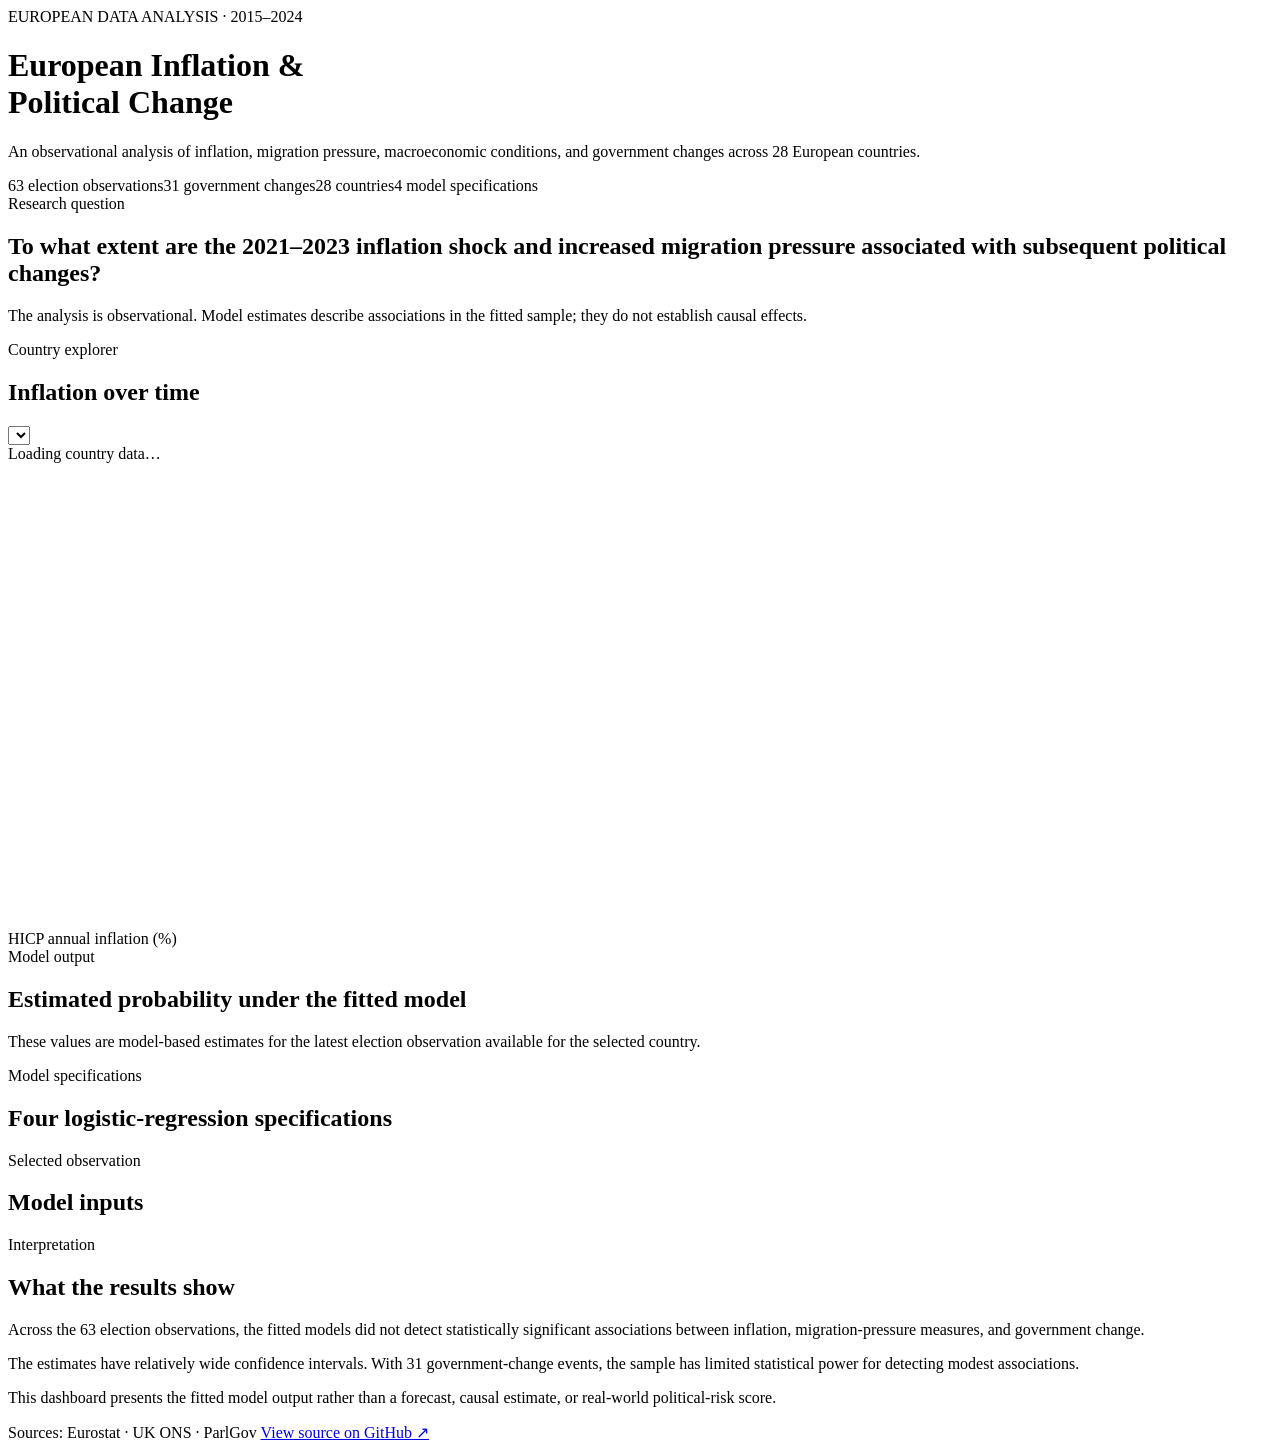
==== wwwroot/index.html @ d3c3a14b "Add dashboard UI" ====
<!doctype html>
<html lang="en">
<head>
  <meta charset="utf-8">
  <meta name="viewport" content="width=device-width, initial-scale=1">
  <title>European Inflation & Political Change</title>
  <meta name="description" content="Interactive dashboard for an observational analysis of inflation, migration pressure, macroeconomic conditions, and government changes across Europe.">
  <link rel="stylesheet" href="/style.css">
</head>
<body>
  <header class="hero">
    <div class="shell">
      <div class="eyebrow">EUROPEAN DATA ANALYSIS · 2015–2024</div>
      <h1>European Inflation &amp;<br>Political Change</h1>
      <p class="lede">An observational analysis of inflation, migration pressure, macroeconomic conditions, and government changes across 28 European countries.</p>
      <div class="hero-meta">
        <span>63 election observations</span><span>31 government changes</span><span>28 countries</span><span>4 model specifications</span>
      </div>
    </div>
  </header>

  <main class="shell">
    <section class="research card">
      <div>
        <div class="section-kicker">Research question</div>
        <h2>To what extent are the 2021–2023 inflation shock and increased migration pressure associated with subsequent political changes?</h2>
      </div>
      <p class="note">The analysis is observational. Model estimates describe associations in the fitted sample; they do not establish causal effects.</p>
    </section>

    <section class="dashboard-grid">
      <div class="card chart-card">
        <div class="card-head">
          <div>
            <div class="section-kicker">Country explorer</div>
            <h2>Inflation over time</h2>
          </div>
          <select id="countrySelect" aria-label="Select country"></select>
        </div>
        <div id="countryMeta" class="country-meta">Loading country data…</div>
        <div class="chart-wrap">
          <svg id="inflationChart" viewBox="0 0 900 330" role="img" aria-label="Inflation chart"></svg>
        </div>
        <div class="legend"><span class="dot"></span> HICP annual inflation (%)</div>
      </div>

      <div class="card probability-card">
        <div class="section-kicker">Model output</div>
        <h2>Estimated probability under the fitted model</h2>
        <p class="muted">These values are model-based estimates for the latest election observation available for the selected country.</p>
        <div id="probabilities" class="probabilities"></div>
      </div>
    </section>

    <section class="card">
      <div class="section-kicker">Model specifications</div>
      <h2>Four logistic-regression specifications</h2>
      <div id="models" class="model-grid"></div>
    </section>

    <section class="dashboard-grid lower">
      <div class="card">
        <div class="section-kicker">Selected observation</div>
        <h2>Model inputs</h2>
        <div id="features" class="feature-grid"></div>
      </div>
      <div class="card">
        <div class="section-kicker">Interpretation</div>
        <h2>What the results show</h2>
        <p>Across the 63 election observations, the fitted models did not detect statistically significant associations between inflation, migration-pressure measures, and government change.</p>
        <p>The estimates have relatively wide confidence intervals. With 31 government-change events, the sample has limited statistical power for detecting modest associations.</p>
        <p class="note">This dashboard presents the fitted model output rather than a forecast, causal estimate, or real-world political-risk score.</p>
      </div>
    </section>

    <footer>
      <span>Sources: Eurostat · UK ONS · ParlGov</span>
      <a href="https://github.com/Elcebir71/European-inflation-political-change" target="_blank" rel="noreferrer">View source on GitHub ↗</a>
    </footer>
  </main>
  <script src="/app.js"></script>
</body>
</html>
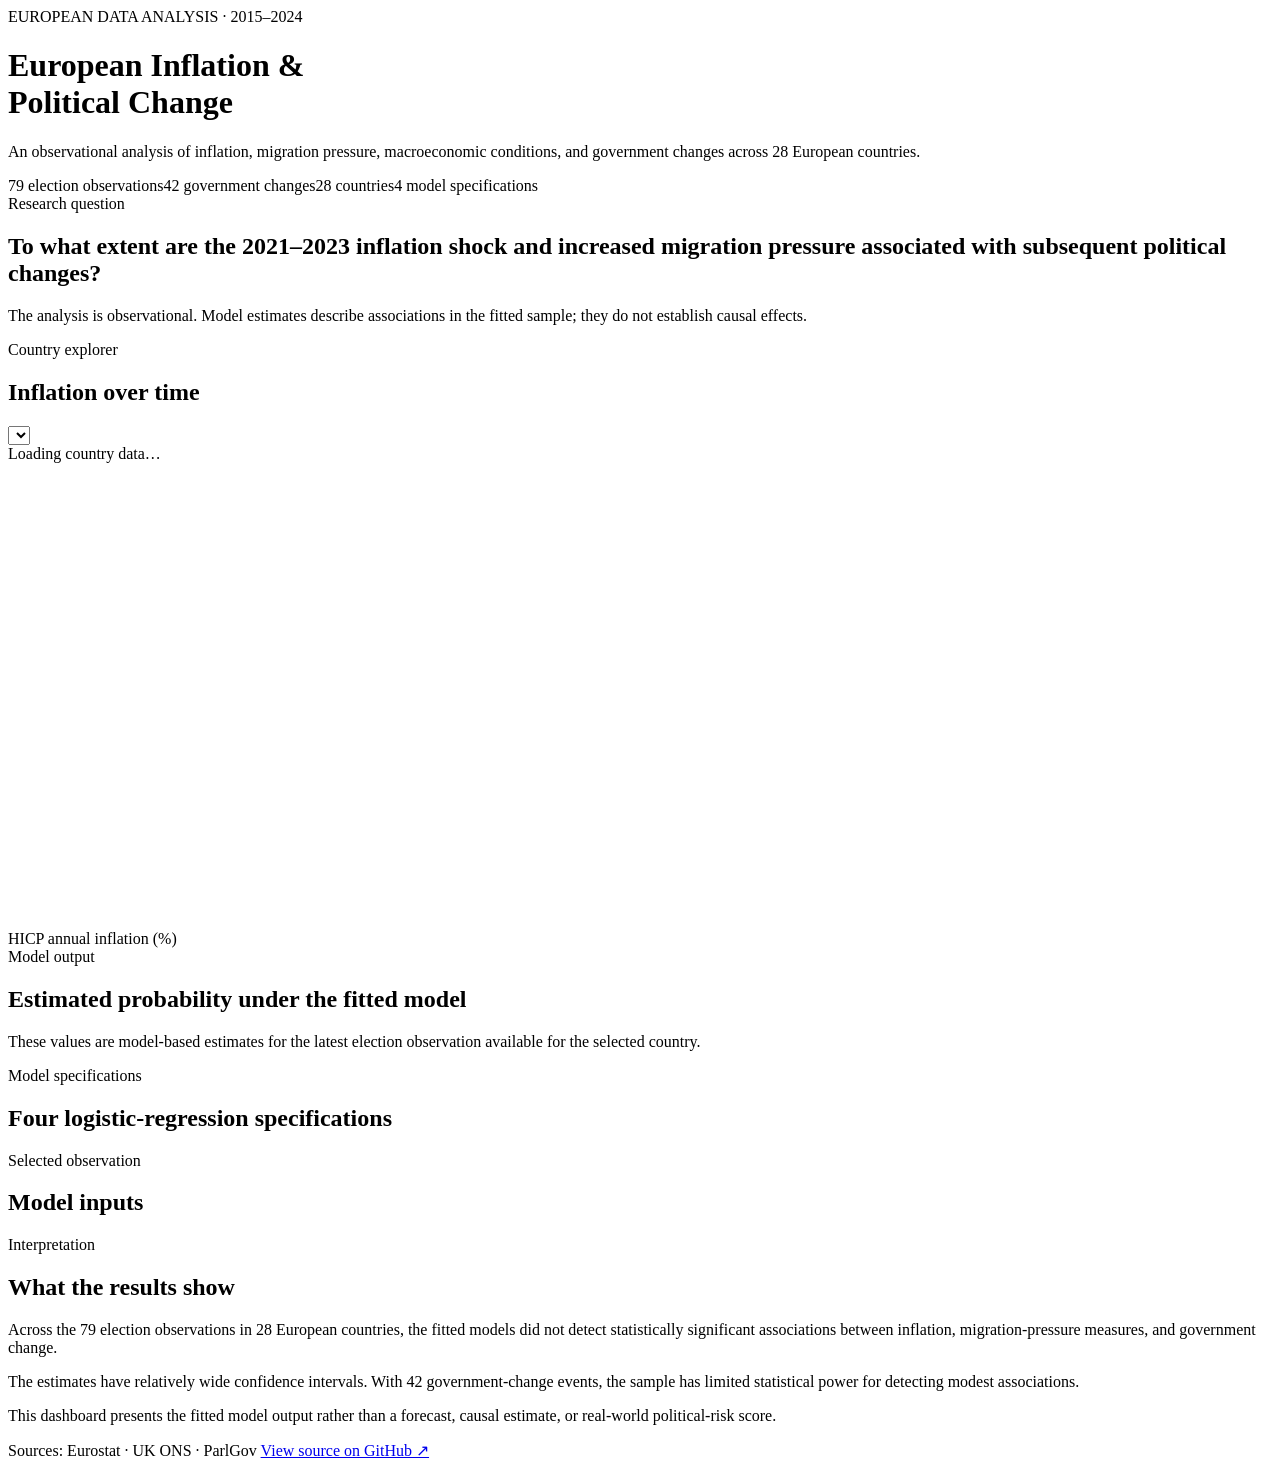
==== commit 7881a9cf: "Update dashboard interpretation sample size" ====
--- a/wwwroot/index.html
+++ b/wwwroot/index.html
@@ -14,7 +14,7 @@
       <h1>European Inflation &amp;<br>Political Change</h1>
       <p class="lede">An observational analysis of inflation, migration pressure, macroeconomic conditions, and government changes across 28 European countries.</p>
       <div class="hero-meta">
-        <span>63 election observations</span><span>31 government changes</span><span>28 countries</span><span>4 model specifications</span>
+        <span>79 election observations</span><span>42 government changes</span><span>28 countries</span><span>4 model specifications</span>
       </div>
     </div>
   </header>
@@ -67,8 +67,8 @@
       <div class="card">
         <div class="section-kicker">Interpretation</div>
         <h2>What the results show</h2>
-        <p>Across the 63 election observations, the fitted models did not detect statistically significant associations between inflation, migration-pressure measures, and government change.</p>
-        <p>The estimates have relatively wide confidence intervals. With 31 government-change events, the sample has limited statistical power for detecting modest associations.</p>
+        <p>Across the 79 election observations in 28 European countries, the fitted models did not detect statistically significant associations between inflation, migration-pressure measures, and government change.</p>
+        <p>The estimates have relatively wide confidence intervals. With 42 government-change events, the sample has limited statistical power for detecting modest associations.</p>
         <p class="note">This dashboard presents the fitted model output rather than a forecast, causal estimate, or real-world political-risk score.</p>
       </div>
     </section>
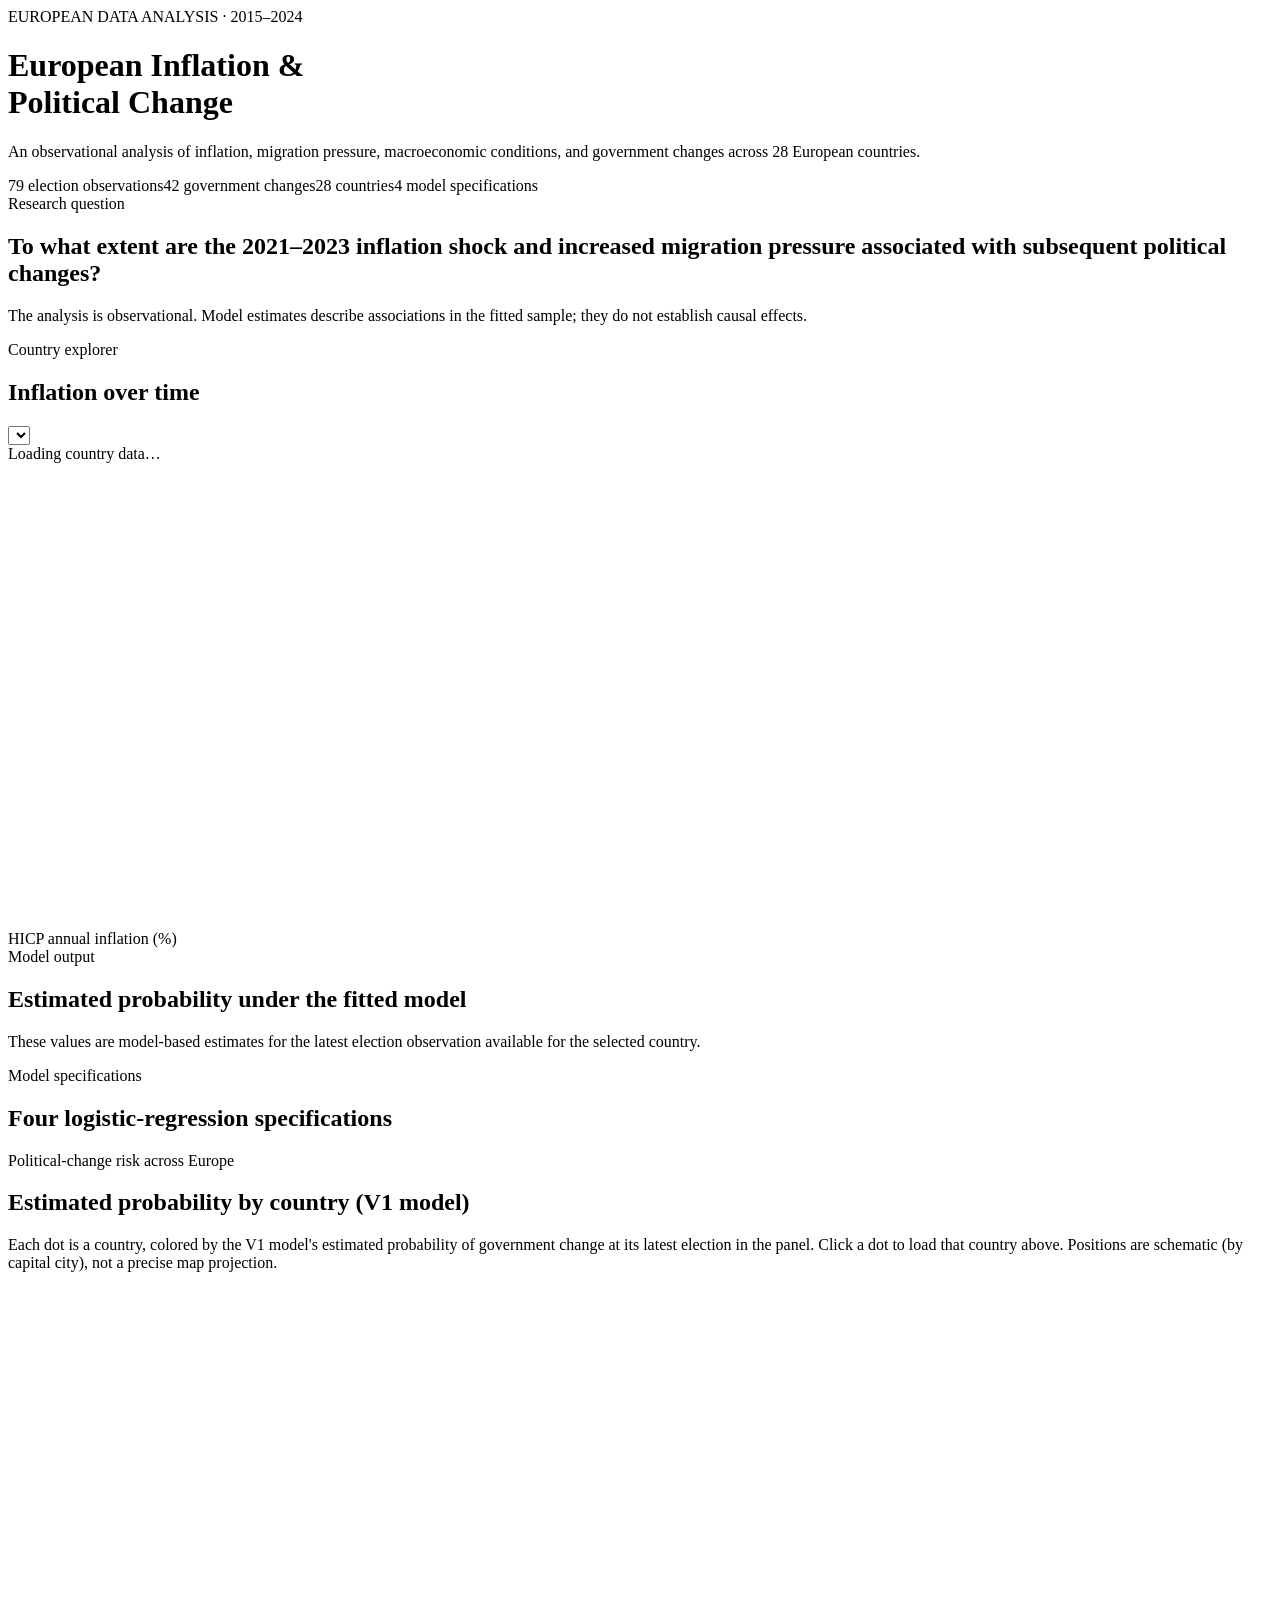
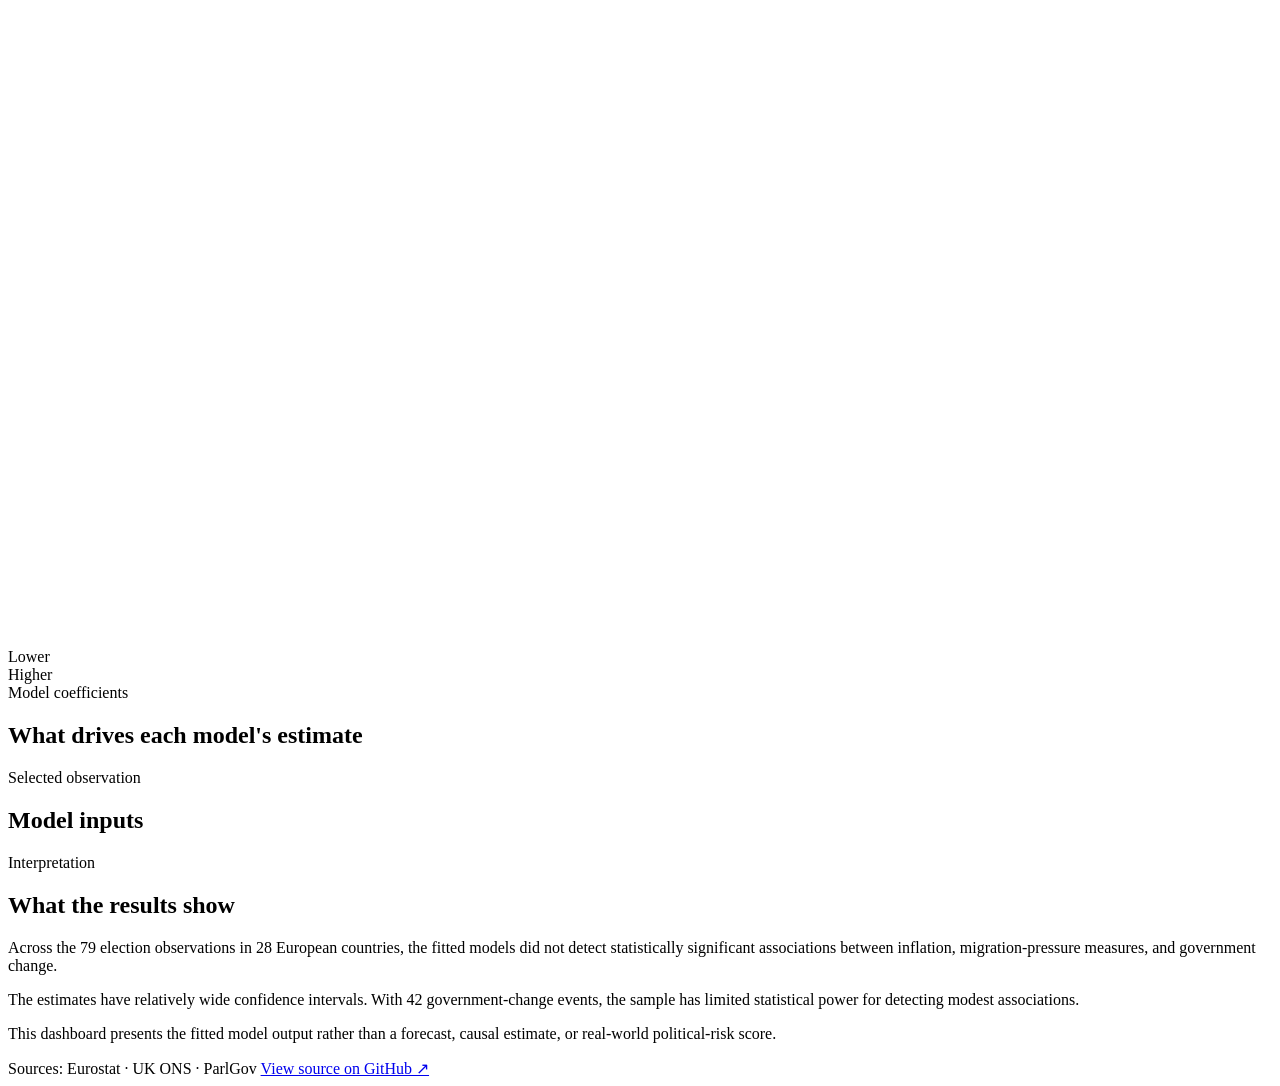
==== commit 73205c3d: "Add political-change risk section to index.html Inserted a new section for political-change risk acr" ====
--- a/wwwroot/index.html
+++ b/wwwroot/index.html
@@ -57,6 +57,27 @@
       <h2>Four logistic-regression specifications</h2>
       <div id="models" class="model-grid"></div>
     </section>
+    <!--
+  Insert this block into wwwroot/index.html, right after the closing </section>
+  of the "Model specifications" card (the one containing #models) and before
+  the "dashboard-grid lower" section. Nothing else in index.html needs to change.
+-->
+
+    <section class="card map-card">
+      <div class="section-kicker">Political-change risk across Europe</div>
+      <h2>Estimated probability by country (V1 model)</h2>
+      <p class="muted">Each dot is a country, colored by the V1 model's estimated probability of government change at its latest election in the panel. Click a dot to load that country above. Positions are schematic (by capital city), not a precise map projection.</p>
+      <svg id="europeMap" viewBox="0 0 820 620" role="img" aria-label="Map of European countries colored by estimated political-change risk"></svg>
+      <div class="map-legend">
+        <span>Lower</span><div class="grad"></div><span>Higher</span>
+      </div>
+    </section>
+    
+    <section class="card coef-card">
+      <div class="section-kicker">Model coefficients</div>
+      <h2>What drives each model's estimate</h2>
+      <div id="coefficients"></div>
+    </section>
 
     <section class="dashboard-grid lower">
       <div class="card">
